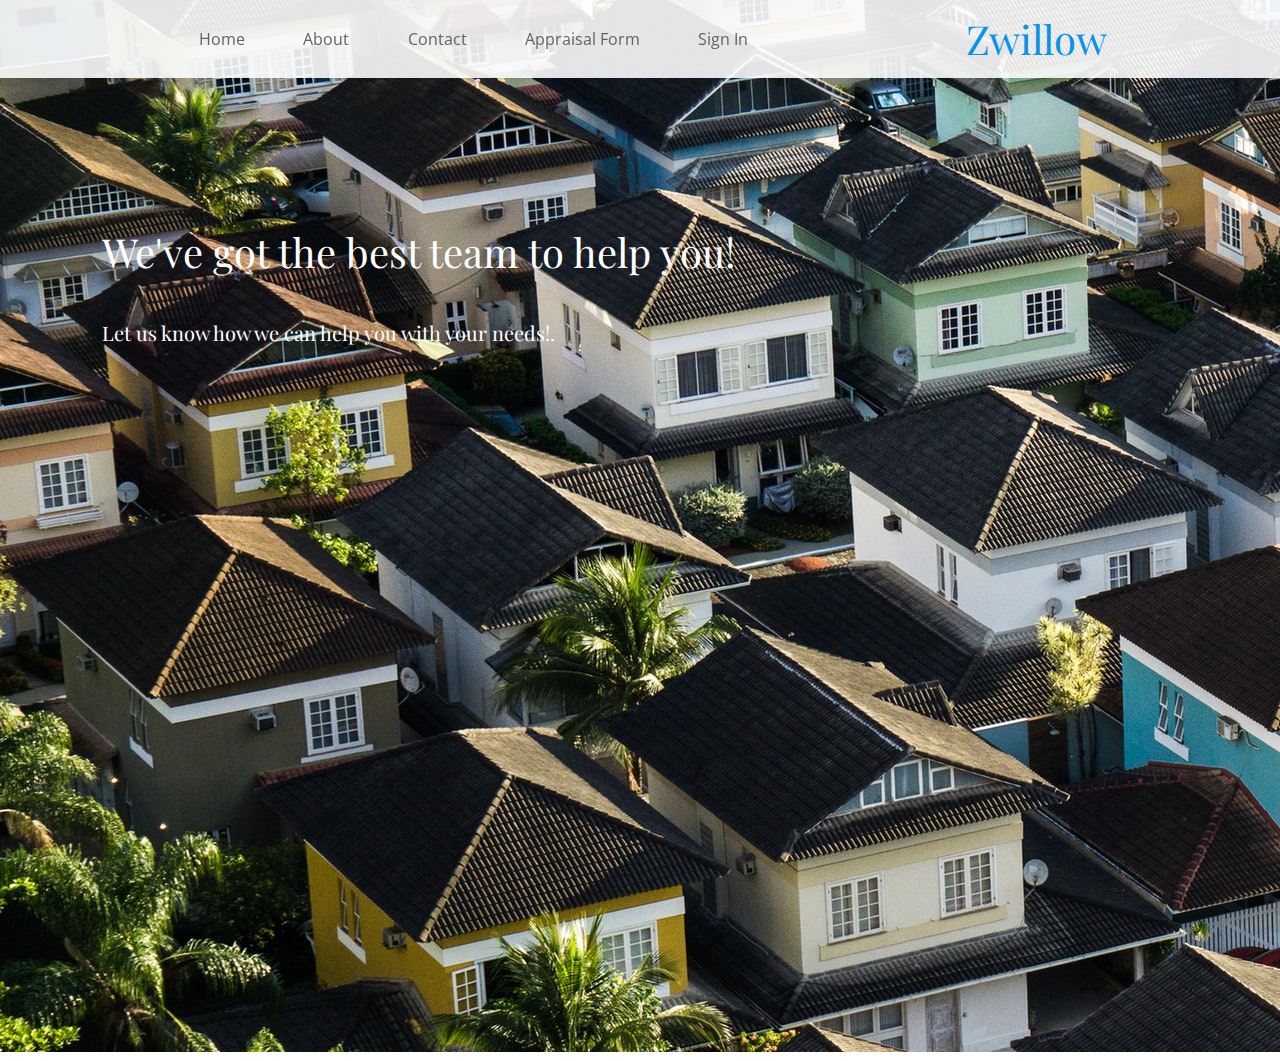
==== about.html @ 357a1b3d "differentBackgroundsAdded" ====
<!doctype html>
<html lang="en">
<head>
  <meta charset="utf-8">
  <meta name="viewport" content="width=device-width, initial-scale=1.0">
  <link href="https://fonts.googleapis.com/css?family=Open+Sans&display=swap" rel="stylesheet">
  <link href="https://fonts.googleapis.com/css?family=Playfair+Display:900&display=swap" rel="stylesheet">
  <link href="https://fonts.googleapis.com/css?family=Sumana:700&display=swap" rel="stylesheet">
  <link href="css/index.css" rel="stylesheet">
  <title>Zwillo</title>

  <!--[if lt IE 9]>
    <script src="https://cdnjs.cloudflare.com/ajax/libs/html5shiv/3.7.3/html5shiv.js"></script>
  <![endif]-->
</head>

<body>
<div class="about">
<!-- HEADER -->
<header class="nav-container">
  <h1 id="logo">Zwillow</h1>
  <div class="navbar">
    <a href="index.html" id="s1" class="hvr-grow">Home</a>
    <a href="about.html" id="s2" class="hvr-grow">About</a>
    <a href="#" id="s3" class="hvr-grow">Contact</a>
    <a href="#" id="s4" class="hvr-grow">Appraisal Form</a>
    <a href="#" id="s4" class="hvr-grow">Sign In</a>
  </div>
</header>
<!-- BODY -->
<section class="body">
  <div class="body-container-1">
    <div class="body-text">
      <h2>We've got the best team to help you!</h2>
      <h3>Let us know how we can help you with your needs!.</h3>
      <!-- <a href="#" id="btn" class="hvr-grow">Sign-up now!</a> -->
  </div>
</section>
<!-- CAROUSEL -->
<section class="carousel">

????

</section>
<!-- FOOTER -->
<!-- <footer>
  <p>Footer</p>
</footer> -->

</div>
</body>
</html>
---- css/index.css ----
.hvr-grow {
  display: inline-block;
  vertical-align: middle;
  transform: translateZ(0);
  box-shadow: 0 0 1px rgba(0, 0, 0, 0);
  backface-visibility: hidden;
  -moz-osx-font-smoothing: grayscale;
  transition-duration: 0.3s;
  transition-property: transform;
}
.hvr-grow:hover,
.hvr-grow:focus,
.hvr-grow:active {
  transform: scale(1.1);
}
.f4 {
  font-size: 1.2rem;
  padding: 0.5% auto;
}
/* http://meyerweb.com/eric/tools/css/reset/ 
   v2.0 | 20110126
   License: none (public domain)
*/
html,
body,
div,
span,
applet,
object,
iframe,
h1,
h2,
h3,
h4,
h5,
h6,
p,
blockquote,
pre,
a,
abbr,
acronym,
address,
big,
cite,
code,
del,
dfn,
em,
img,
ins,
kbd,
q,
s,
samp,
small,
strike,
strong,
sub,
sup,
tt,
var,
b,
u,
i,
center,
dl,
dt,
dd,
ol,
ul,
li,
fieldset,
form,
label,
legend,
table,
caption,
tbody,
tfoot,
thead,
tr,
th,
td,
article,
aside,
canvas,
details,
embed,
figure,
figcaption,
footer,
header,
hgroup,
menu,
nav,
output,
ruby,
section,
summary,
time,
mark,
audio,
video {
  margin: 0;
  padding: 0;
  border: 0;
  font-size: 100%;
  font: inherit;
  vertical-align: baseline;
}
/* HTML5 display-role reset for older browsers */
article,
aside,
details,
figcaption,
figure,
footer,
header,
hgroup,
menu,
nav,
section {
  display: block;
}
body {
  line-height: 1;
}
ol,
ul {
  list-style: none;
}
blockquote,
q {
  quotes: none;
}
blockquote:before,
blockquote:after,
q:before,
q:after {
  content: '';
  content: none;
}
table {
  border-collapse: collapse;
  border-spacing: 0;
}
* {
  box-sizing: border-box;
}
html {
  font-size: 62.5%;
}
html,
body {
  font-family: 'Sumana', serif;
}
h1,
h2,
h3,
h4,
h5 {
  font-family: 'Playfair Display', serif;
  color: #ffffff;
}
h2 {
  font-size: 4rem;
  padding: 0.5% auto;
  padding: 0%;
  margin: 15% 10% 5% 10%;
}
@media (max-width: 500px) {
  h2 {
    font-size: 2rem;
    padding: 0.5% auto;
  }
}
h3 {
  font-size: 2rem;
  padding: 0.5% auto;
  color: #ffffff;
  padding: 0%;
  margin: 5% 10% 5% 10%;
}
@media (max-width: 500px) {
  h3 {
    font-size: 1.2rem;
    padding: 0.5% auto;
  }
}
.body {
  height: 90vh;
}
.home {
  background-image: url("/img/1.jpeg");
}
.about {
  background-image: url("/img/2.jpeg");
}
.nav-container {
  display: flex;
  flex-direction: row-reverse;
  justify-content: space-evenly;
  align-items: center;
  background-color: rgba(255, 255, 255, 0.886);
  bottom-border: 30px solid #ffffff;
}
@media (max-width: 500px) {
  .nav-container {
    display: flex;
    flex-direction: column;
    justify-content: speace-evenly;
    align-items: center;
  }
  .nav-container:hover .navbar {
    display: flex;
    flex-direction: column;
    justify-content: speace-evenly;
    align-items: center;
  }
}
.nav-container #logo {
  font-size: 4rem;
  padding: 0.5% auto;
  color: #0893ea;
  margin: 1.5%;
}
@media (max-width: 500px) {
  .nav-container #logo {
    font-size: 2rem;
    padding: 0.5% auto;
  }
}
.nav-container .navbar {
  width: 50%;
  margin: 0%;
  display: flex;
  flex-direction: row;
  justify-content: space-evenly;
  align-items: center;
}
@media (max-width: 500px) {
  .nav-container .navbar {
    display: none;
    z-index: 1;
  }
}
.nav-container .navbar a {
  font-family: 'Open Sans', sans-serif;
  font-size: 1.6rem;
  padding: 0.5% auto;
  margin: 0% 2%;
  text-decoration: none;
  color: #636363;
  white-space: nowrap;
}
@media (max-width: 800px) {
  .nav-container .navbar a {
    font-size: 1.2rem;
    padding: 0.5% auto;
  }
}
@media (max-width: 500px) {
  .nav-container .navbar a {
    font-size: 1rem;
    padding: 0.5% auto;
    width: 100vw;
    white-space: nowrap;
    padding: 3%;
    border-bottom: 0.5px solid lightgrey;
    display: flex;
    flex-direction: column;
    justify-content: center;
    align-items: center;
  }
  .nav-container .navbar a:hover {
    display: flex;
    flex-direction: column;
    justify-content: center;
    align-items: center;
    color: #0893ea;
  }
}
@media (max-width: 500px) {
  .nav-container .navbar #s1 {
    border-top: 1px solid lightgrey;
  }
}
.body-container-1 {
  width: 80%;
}
.body-container-1 #btn {
  display: flex;
  flex-direction: row;
  justify-content: center;
  align-items: center;
  color: #ffffff;
  background-color: #0893ea;
  text-decoration: none;
  font-size: 1.8rem;
  border-radius: 7px;
  padding: 2.5% 10%;
  margin: 10% ;
  width: 30%;
  white-space: nowrap;
  max-height: 50px;
  min-width: 100px;
}
.body-container-1 #btn .btn:hover {
  background-color: rgba(255, 255, 255, 0.886);
  color: #0893ea;
}
@media (max-width: 500px) {
  .body-container-1 #btn {
    font-size: 1rem;
    padding: 0.5% auto;
  }
}
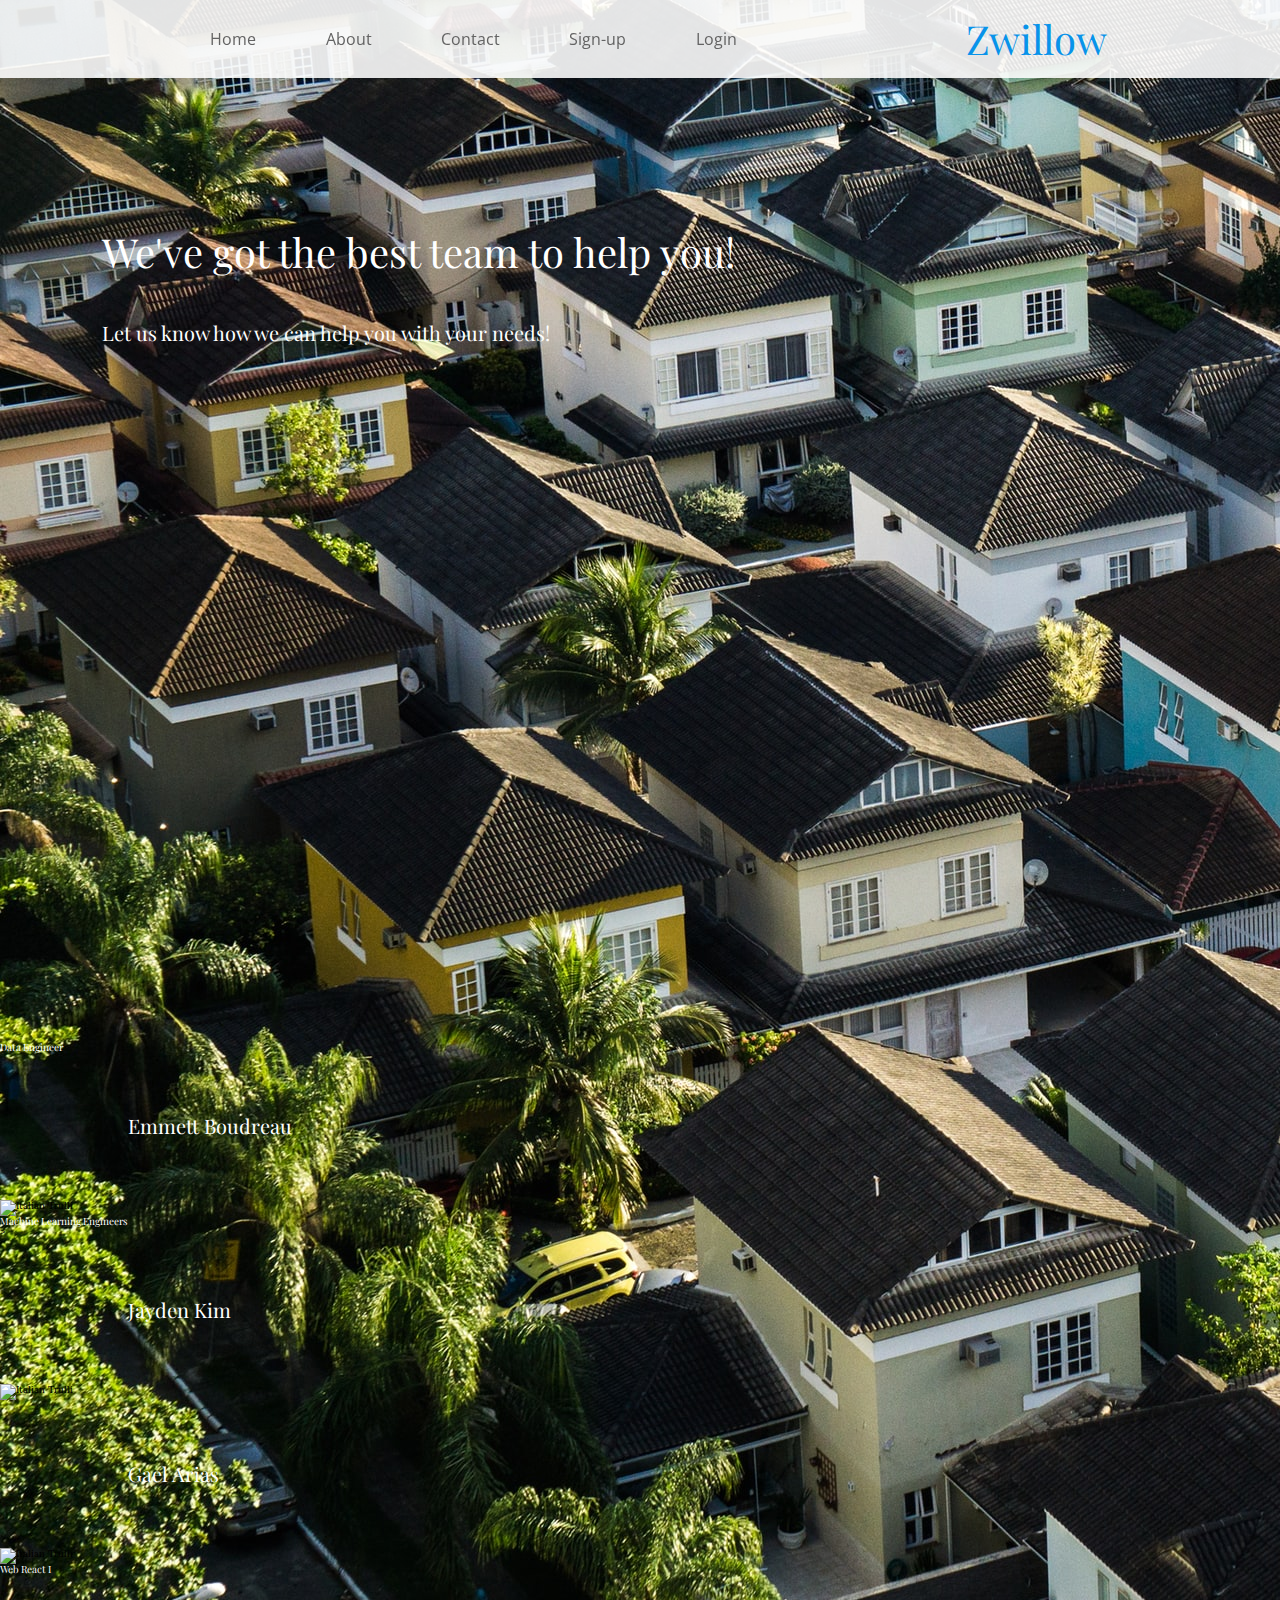
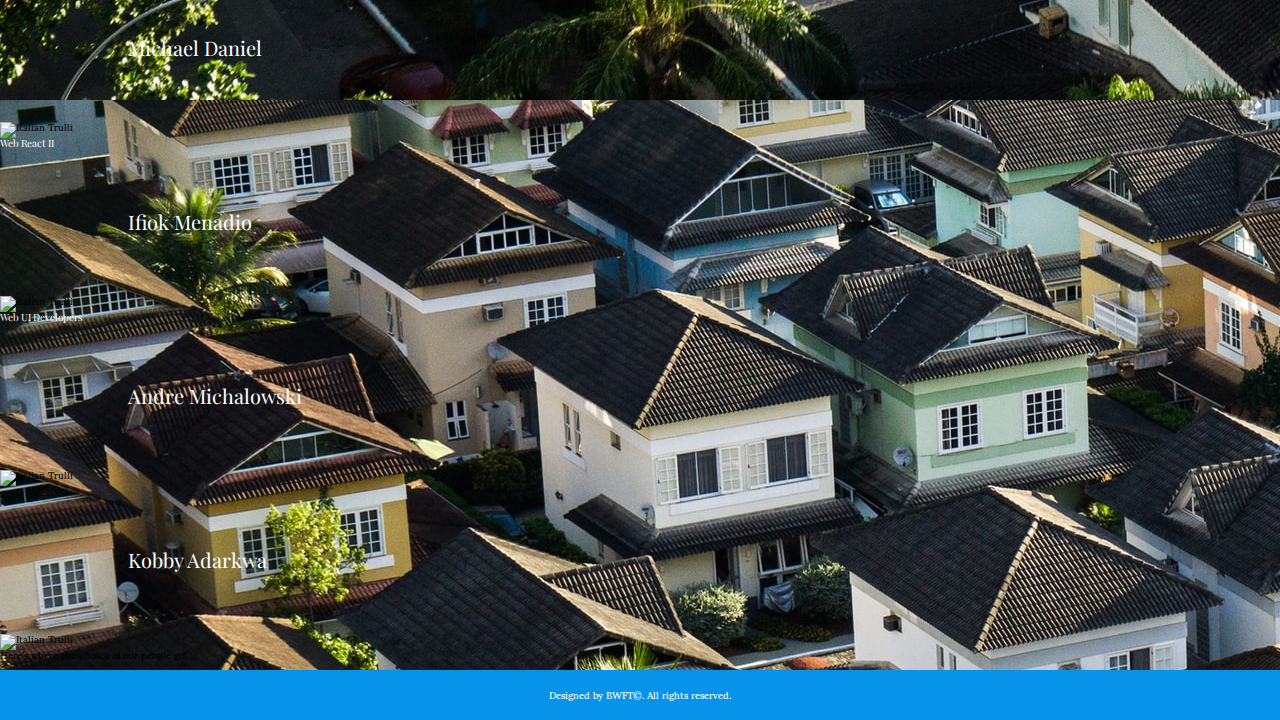
==== commit b30e2526: "aboutNamesAdded" ====
--- a/about.html
+++ b/about.html
@@ -7,8 +7,8 @@
   <link href="https://fonts.googleapis.com/css?family=Playfair+Display:900&display=swap" rel="stylesheet">
   <link href="https://fonts.googleapis.com/css?family=Sumana:700&display=swap" rel="stylesheet">
   <link href="css/index.css" rel="stylesheet">
-  <title>Zwillo</title>
-
+  <title>Zwillo About</title>
+ 
   <!--[if lt IE 9]>
     <script src="https://cdnjs.cloudflare.com/ajax/libs/html5shiv/3.7.3/html5shiv.js"></script>
   <![endif]-->
@@ -22,9 +22,9 @@
   <div class="navbar">
     <a href="index.html" id="s1" class="hvr-grow">Home</a>
     <a href="about.html" id="s2" class="hvr-grow">About</a>
-    <a href="#" id="s3" class="hvr-grow">Contact</a>
-    <a href="#" id="s4" class="hvr-grow">Appraisal Form</a>
-    <a href="#" id="s4" class="hvr-grow">Sign In</a>
+    <a href="contact.html" id="s3" class="hvr-grow">Contact</a>
+    <a href="sign-up.html" id="s4" class="hvr-grow">Sign-up</a>
+    <a href="login.html" id="s5" class="hvr-grow">Login</a>
   </div>
 </header>
 <!-- BODY -->
@@ -32,20 +32,41 @@
   <div class="body-container-1">
     <div class="body-text">
       <h2>We've got the best team to help you!</h2>
-      <h3>Let us know how we can help you with your needs!.</h3>
+      <h3>Let us know how we can help you with your needs!</h3>
       <!-- <a href="#" id="btn" class="hvr-grow">Sign-up now!</a> -->
   </div>
 </section>
 <!-- CAROUSEL -->
 <section class="carousel">
 
-????
+<h4>Data Engineer</h4>
+  <h3>Emmett Boudreau</h3>
+  <img src="pic_trulli.jpg" alt="Italian Trulli">
+<h4>Machine Learning Engineers</h4>>
+  <h3>Jayden Kim</h3>
+  <img src="pic_trulli.jpg" alt="Italian Trulli">
+  <h3>Gael Arias</h3>
+  <img src="pic_trulli.jpg" alt="Italian Trulli">
+<h4>Web React I</h4>
+  <h3>Michael Daniel</h3>
+  <img src="pic_trulli.jpg" alt="Italian Trulli">
+<h4>Web React II</h4>
+  <h3>Ifiok Menadio</h3>
+  <img src="pic_trulli.jpg" alt="Italian Trulli">
+<h4>Web UI Developers</h4>
+  <h3>Andre Michalowski</h3>
+  <img src="pic_trulli.jpg" alt="Italian Trulli">
+  <h3>Kobby Adarkwa</h3>
+  <img src="pic_trulli.jpg" alt="Italian Trulli">
+    
+
+<p>Here's where the photos of our people go!</p>>
 
 </section>
 <!-- FOOTER -->
-<!-- <footer>
-  <p>Footer</p>
-</footer> -->
+<footer>
+  <p>Designed by BWFT©. All rights reserved.</p>
+</footer>
 
 </div>
 </body>
--- a/css/index.css
+++ b/css/index.css
@@ -5,13 +5,13 @@
   box-shadow: 0 0 1px rgba(0, 0, 0, 0);
   backface-visibility: hidden;
   -moz-osx-font-smoothing: grayscale;
-  transition-duration: 0.3s;
+  transition-duration: 0.1s;
   transition-property: transform;
 }
 .hvr-grow:hover,
 .hvr-grow:focus,
 .hvr-grow:active {
-  transform: scale(1.1);
+  transform: scale(1.06);
 }
 .f4 {
   font-size: 1.2rem;
@@ -197,6 +197,15 @@
 .about {
   background-image: url("/img/2.jpeg");
 }
+.contact {
+  background-image: url("/img/3.jpeg");
+}
+.sign-up {
+  background-image: url("/img/4.jpeg");
+}
+.login {
+  background-image: url("/img/5.jpeg");
+}
 .nav-container {
   display: flex;
   flex-direction: row-reverse;
@@ -285,6 +294,15 @@
   .nav-container .navbar #s1 {
     border-top: 1px solid lightgrey;
   }
+}
+footer {
+  color: #ffffff;
+  background: #0893ea;
+  padding: 20px 0;
+  display: flex;
+  flex-direction: column;
+  justify-content: center;
+  align-items: center;
 }
 .body-container-1 {
   width: 80%;
@@ -306,7 +324,7 @@
   max-height: 50px;
   min-width: 100px;
 }
-.body-container-1 #btn .btn:hover {
+.body-container-1 #btn:hover {
   background-color: rgba(255, 255, 255, 0.886);
   color: #0893ea;
 }
@@ -316,3 +334,7 @@
     padding: 0.5% auto;
   }
 }
+input {
+  padding: 5% 15%;
+  margin: 2% 10%;
+}
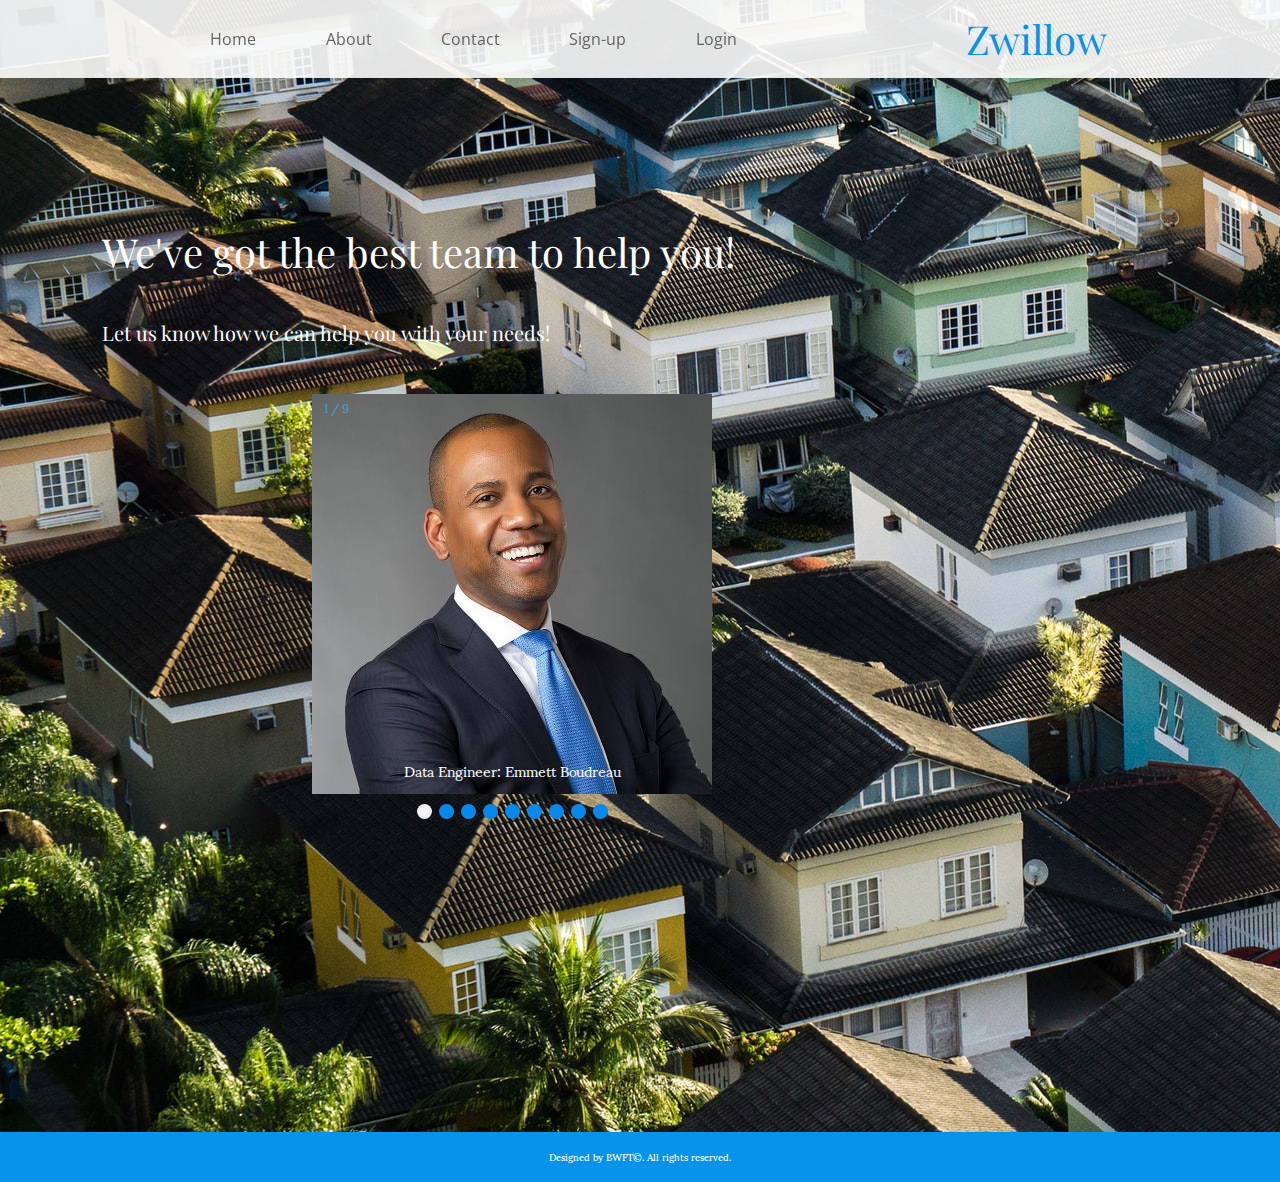
==== commit bfd7015f: "slideshowAdded" ====
--- a/about.html
+++ b/about.html
@@ -27,6 +27,8 @@
     <a href="login.html" id="s5" class="hvr-grow">Login</a>
   </div>
 </header>
+
+
 <!-- BODY -->
 <section class="body">
   <div class="body-container-1">
@@ -35,33 +37,204 @@
       <h3>Let us know how we can help you with your needs!</h3>
       <!-- <a href="#" id="btn" class="hvr-grow">Sign-up now!</a> -->
   </div>
-</section>
-<!-- CAROUSEL -->
-<section class="carousel">
-
-<h4>Data Engineer</h4>
-  <h3>Emmett Boudreau</h3>
-  <img src="pic_trulli.jpg" alt="Italian Trulli">
-<h4>Machine Learning Engineers</h4>>
-  <h3>Jayden Kim</h3>
-  <img src="pic_trulli.jpg" alt="Italian Trulli">
-  <h3>Gael Arias</h3>
-  <img src="pic_trulli.jpg" alt="Italian Trulli">
-<h4>Web React I</h4>
-  <h3>Michael Daniel</h3>
-  <img src="pic_trulli.jpg" alt="Italian Trulli">
-<h4>Web React II</h4>
-  <h3>Ifiok Menadio</h3>
-  <img src="pic_trulli.jpg" alt="Italian Trulli">
-<h4>Web UI Developers</h4>
-  <h3>Andre Michalowski</h3>
-  <img src="pic_trulli.jpg" alt="Italian Trulli">
-  <h3>Kobby Adarkwa</h3>
-  <img src="pic_trulli.jpg" alt="Italian Trulli">
+  <!-- CAROUSEL -->
+  <section class="carousel">
+    <!-- <h4>Data Engineer</h4>
+      <h3>Emmett Boudreau</h3>
+      <img src="/img/a.jpg" alt="Italian Trulli">
+    <h4>Machine Learning Engineers</h4>>
+      <h3>Jayden Kim</h3>
+      <img src="/img/b.jpg" alt="Italian Trulli">
+      <h3>Gael Arias</h3>
+      <img src="/img/c.jpg" alt="Italian Trulli">
+    <h4>Web React I</h4>
+      <h3>Michael Daniel</h3>
+      <img src="/img/d.jpg" alt="Italian Trulli">
+    <h4>Web React II</h4>
+      <h3>Ifiok Menadio</h3>
+      <img src="/img/e.jpg" alt="Italian Trulli">
+    <h4>Web UI Developers</h4>
+      <h3>Andre Michalowski</h3>
+      <img src="/img/f.jpg" alt="Italian Trulli">
+      <h3>Kobby Adarkwa</h3>
+      <img src="/img/g.jpg" alt="Italian Trulli">
+        
     
-
-<p>Here's where the photos of our people go!</p>>
-
+    <p>Here's where the photos of our people go!</p>> -->
+    
+    <!DOCTYPE html>
+<html>
+<head>
+<meta name="viewport" content="width=device-width, initial-scale=1">
+<style>
+
+* {box-sizing: border-box;}
+body {font-family: 'Sumana', serif;}
+
+.mySlides {display: none;}
+img {vertical-align: middle;}
+
+/* Slideshow container */
+.slideshow-container {
+  max-width: 1000px;
+  position: relative;
+  margin: auto 5px;
+}
+
+/* Caption text */
+.text {
+  color: #f2f2f2;
+  font-size: 15px;
+  padding: 8px 12px;
+  position: absolute;
+  bottom: 8px;
+  width: 100%;
+  text-align: center;
+}
+
+/* Number text (1/9 etc) */
+.numbertext {
+  color: #4da7dfde;
+  font-size: 12px;
+  padding: 8px 12px;
+  position: absolute;
+  top: 0;
+}
+
+/* The dots/bullets/indicators */
+.dot {
+  height: 15px;
+  width: 15px;
+  margin: 0 2px;
+  background-color: rgb(8, 137, 234);
+  border-radius: 50%;
+  display: inline-block;
+  transition: background-color 0.6s ease;
+}
+
+.active {
+  background-color: rgba(255, 255, 255, 0.955);
+}
+
+/* Fading animation */
+.fade {
+  -webkit-animation-name: fade;
+  -webkit-animation-duration: 1.5s;
+  animation-name: fade;
+  animation-duration: 1.5s;
+}
+
+@-webkit-keyframes fade {
+  from {opacity: .4} 
+  to {opacity: 1}
+}
+
+@keyframes fade {
+  from {opacity: .4} 
+  to {opacity: 1}
+}
+
+/* On smaller screens, decrease text size */
+@media only screen and (max-width: 300px) {
+  .text {font-size: 11px}
+}
+</style>
+</head>
+<body>
+
+
+<div class="slideshow-container">
+
+  <div class="mySlides fade">
+    <div class="numbertext">1 / 9</div>
+    <img src="/img/a.jpg" style="width:100%">
+    <div class="text">Data Engineer: Emmett Boudreau</div>
+  </div>
+
+  <div class="mySlides fade">
+    <div class="numbertext">2 / 9</div>
+    <img src="/img/b.jpg" style="width:100%">
+    <div class="text">Machine Learning Engineer: Jaydent Kim</div>
+  </div>
+
+  <div class="mySlides fade">
+    <div class="numbertext">3 / 9</div>
+    <img src="/img/c.jpg" style="width:100%">
+    <div class="text">Machine Learning Engineer: Gael Arias</div>
+  </div>
+
+  <div class="mySlides fade">
+      <div class="numbertext">4 / 9</div>
+      <img src="/img/e.jpg" style="width:100%">
+      <div class="text">Web UI Developer: Andre Michalowski</div>
+    </div>
+  
+  <div class="mySlides fade">
+      <div class="numbertext">5 / 9</div>
+      <img src="/img/d.jpg" style="width:100%">
+      <div class="text">Web UI Developer: Kobby Adarkwa</div>
+    </div>
+
+  <div class="mySlides fade">
+      <div class="numbertext">6 / 9</div>
+      <img src="/img/f.jpg" style="width:100%">
+      <div class="text">Web React I: Michael Daniel</div>
+    </div>
+
+  <div class="mySlides fade">
+      <div class="numbertext">7 / 9</div>
+      <img src="/img/g.jpg" style="width:100%">
+      <div class="text">Web React II: Ifiok Menadio</div>
+    </div>
+
+  <div class="mySlides fade">
+      <div class="numbertext">8 / 9</div>
+      <img src="/img/h.jpg" style="width:100%">
+      <div class="text">Intern: Raplphie</div>
+    </div>
+
+</div>
+<br>
+
+<div style="text-align:center">
+  <span class="dot"></span> 
+  <span class="dot"></span> 
+  <span class="dot"></span> 
+  <span class="dot"></span> 
+  <span class="dot"></span> 
+  <span class="dot"></span> 
+  <span class="dot"></span> 
+  <span class="dot"></span> 
+  <span class="dot"></span> 
+</div>
+
+<script>
+var slideIndex = 0;
+showSlides();
+
+function showSlides() {
+  var i;
+  var slides = document.getElementsByClassName("mySlides");
+  var dots = document.getElementsByClassName("dot");
+  for (i = 0; i < slides.length; i++) {
+    slides[i].style.display = "none";  
+  }
+  slideIndex++;
+  if (slideIndex > slides.length) {slideIndex = 1}    
+  for (i = 0; i < dots.length; i++) {
+    dots[i].className = dots[i].className.replace(" active", "");
+  }
+  slides[slideIndex-1].style.display = "block";  
+  dots[slideIndex-1].className += " active";
+  setTimeout(showSlides, 2000); // Change image every 2 seconds
+}
+</script>
+
+</body>
+</html> 
+
+
+    </section>
 </section>
 <!-- FOOTER -->
 <footer>
--- a/css/index.css
+++ b/css/index.css
@@ -189,7 +189,7 @@
   }
 }
 .body {
-  height: 90vh;
+  height: 100vh;
 }
 .home {
   background-image: url("/img/1.jpeg");
@@ -338,3 +338,9 @@
   padding: 5% 15%;
   margin: 2% 10%;
 }
+.carousel {
+  display: flex;
+  flex-direction: column;
+  justify-content: center;
+  align-items: center;
+}
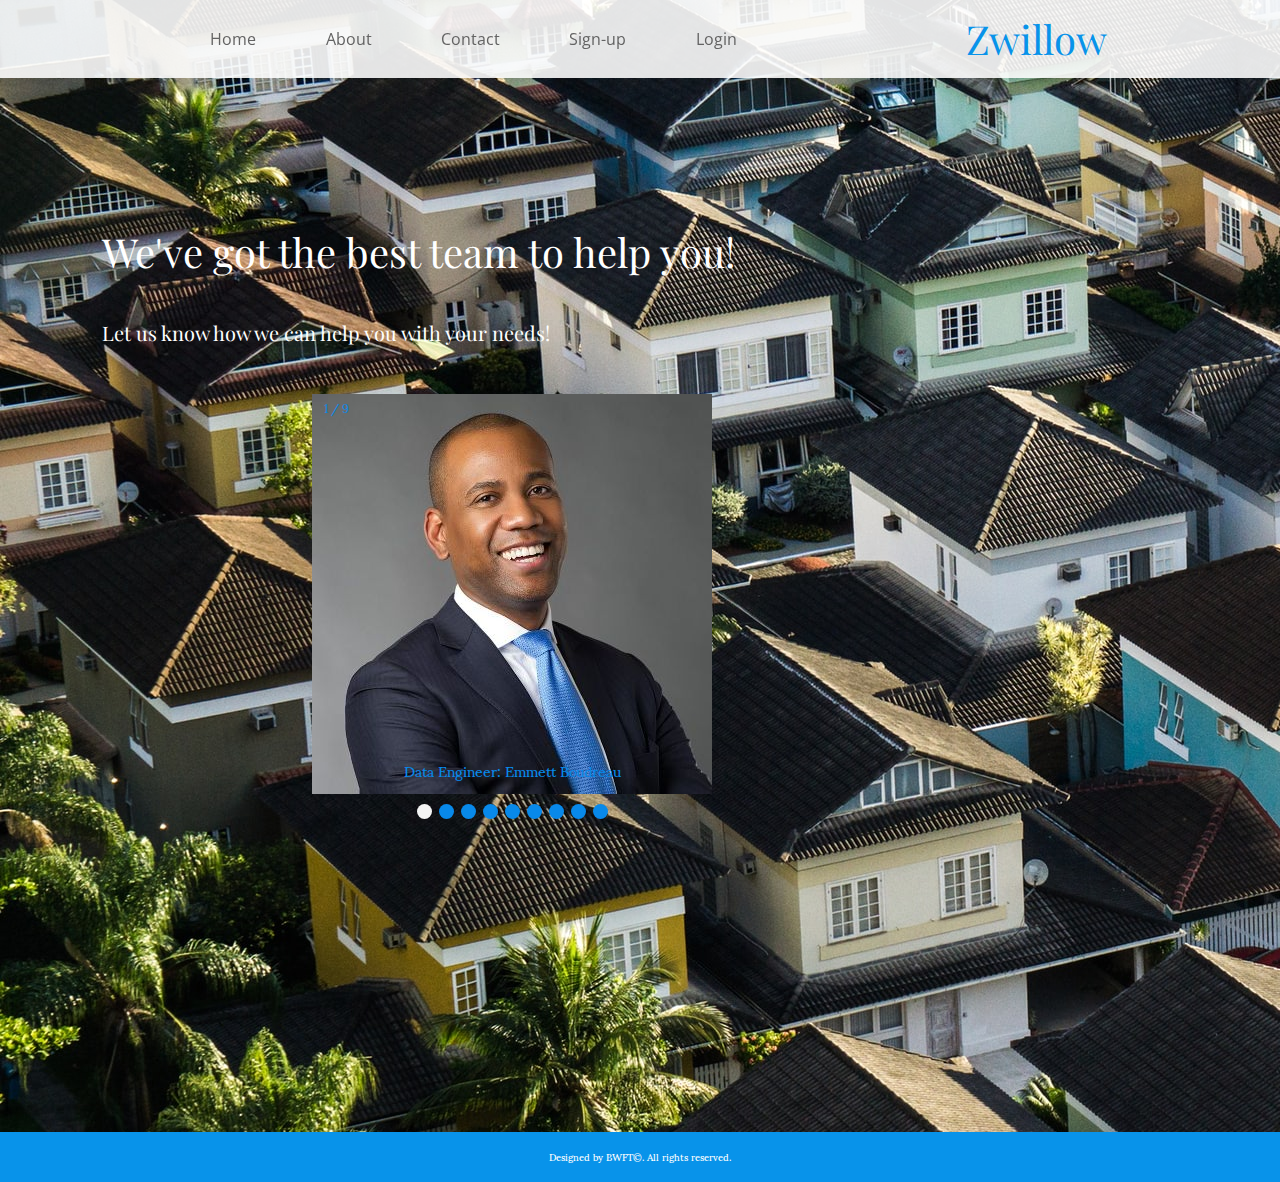
==== commit 7403a8a0: "inputBoxesAdded" ====
--- a/about.html
+++ b/about.html
@@ -83,7 +83,7 @@
 
 /* Caption text */
 .text {
-  color: #f2f2f2;
+  color: rgb(8, 137, 234);
   font-size: 15px;
   padding: 8px 12px;
   position: absolute;
@@ -94,7 +94,7 @@
 
 /* Number text (1/9 etc) */
 .numbertext {
-  color: #4da7dfde;
+  color: rgb(8, 137, 234);
   font-size: 12px;
   padding: 8px 12px;
   position: absolute;
@@ -190,7 +190,7 @@
   <div class="mySlides fade">
       <div class="numbertext">8 / 9</div>
       <img src="/img/h.jpg" style="width:100%">
-      <div class="text">Intern: Raplphie</div>
+      <div class="text">Intern: Ralphie</div>
     </div>
 
 </div>
--- a/css/index.css
+++ b/css/index.css
@@ -338,6 +338,26 @@
   padding: 5% 15%;
   margin: 2% 10%;
 }
+.two {
+  padding: 2% 25%;
+  margin: 2% 10%;
+}
+input[type="text"]#subdomaintwo {
+  -webkit-appearance: none!important;
+  color: red;
+  text-align: right;
+  width: 75px;
+  border: 1px solid gray;
+  border-left: 0px;
+  margin: 0 0 0 -7px;
+  background: white;
+}
+input[type="text"]#subdomain {
+  -webkit-appearance: none!important;
+  border: 1px solid gray;
+  border-right: 0px;
+  outline: none;
+}
 .carousel {
   display: flex;
   flex-direction: column;
